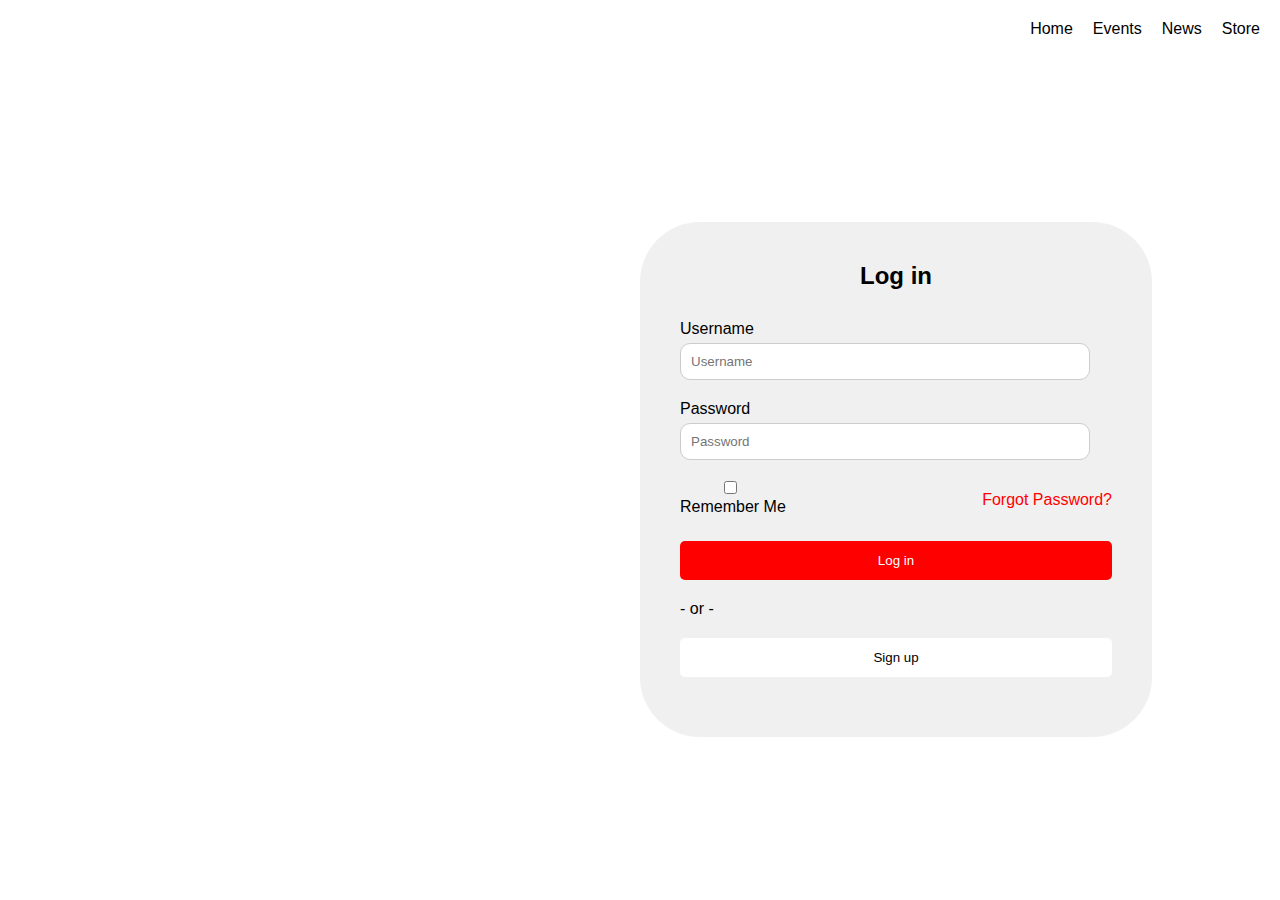
==== index.html @ 8e370ae1 "initial code" ====
<!DOCTYPE html>
<html lang="en">
<head>
    <meta charset="UTF-8">
    <meta name="viewport" content="width=device-width, initial-scale=1.0">
    <title>Pokemon Go</title>
    <link rel="stylesheet" href="./assets/style.css">
    
</head>
<body>
    <header>
        <nav class="navigation">
            <a href="./pages/Home/index.html" class="navigation-content">Home</a>
            <a href="./pages/Events/index.html" class="navigation-content">Events</a>
            <a href="./pages/News/index.html" class="navigation-content">News</a>
            <a href="./pages/Store/index.html" class="navigation-content">Store</a>

        </nav>
    </header>

    <body>

        <img src="./assets/img/Pokeball wallpaper.jpg" alt="BG" class="BG">
        <div class="container">
            <div class="left-section">
                Welcome Back!
            </div>
            <div class="right-section">
                <h2>Log in</h2>
                <form>
                    <div class="form-group">
                        <label for="username">Username</label>
                        <input type="text" id="username" name="username" placeholder="Username">
                    </div>
                    <div class="form-group">
                        <label for="password">Password</label>
                        <input type="password" id="password" name="password" placeholder="Password">
                    </div>
                    <div class="form-group remember-forgot">
                        <label><input type="checkbox" name="remember"> Remember Me</label>
                        <a href="#">Forgot Password?</a>
                    </div>
                    <div class="form-group">
                        <button type="submit">Log in</button>
                    </div>
                    <div class="form-group or">
                        - or -
                    </div>
                    <div class="form-group">
                        <button type="button" class="signup">Sign up</button>
                    </div>
                </form>
            </div>
        </div>
    </body>



    
</body>
</html>
---- assets/style.css ----
*, *::before, *::after{
    box-sizing: border-box;
    margin: 0;
    padding: 0;
}

body {
    font-family: sans-serif;
    margin: 0;
    display: flex;
    flex-direction: column;
    min-height: 100vh;
}

header {
    background-color: white;
    padding: 20px;
    text-align: left;
    width: 100%;
    box-sizing: border-box;
}

.BG{
        position: absolute;
        object-fit: cover;
        z-index: -1;
        width: 100%;
        height: 100%;
        overflow: hidden;
}

.navigation {
    list-style-type: none;
    margin: 0;
    padding: 0;
    display: flex;
    justify-content: flex-end;
}

.navigation-content {
    margin-left: 20px;
    text-decoration: none;
    color: black;
}

.container {
    display: flex;
    width: 80%;
    max-width: 1200px;
    border-radius: 10px;
    overflow: hidden;
    margin: auto;
    flex-grow: 1;
    align-items: center;
}

.left-section {
    color: white;
    padding: 40px;
    flex: 1;
    display: flex;
    justify-content: center;
    align-items: center;
    font-size: 2em;
}

.right-section {
    background-color: #f0f0f0;
    padding: 40px;
    flex: 1;
    display: flex;
    flex-direction: column;
    justify-content: center;
    border-radius: 60px;
}

.right-section h2 {
    text-align: center;
    margin-bottom: 30px;
}

.form-group {
    margin-bottom: 20px;
    border-radius: 60px;
}

.form-group label {
    display: block;
    margin-bottom: 5px;
    border-radius: 60px;
}

.form-group input {
    width: calc(100% - 22px);
    padding: 10px;
    border: 1px solid #ccc;
    border-radius: 10px;
    box-sizing: border-box;
}

.form-group button {
    background-color: red;
    color: white;
    padding: 12px 20px;
    border: none;
    border-radius: 5px;
    cursor: pointer;
    width: 100%;
    box-sizing: border-box;
}

.form-group button:hover {
    background-color: #333;
}

.form-group a {
    text-decoration: none;
    color: red;
}

.form-group .or {
    text-align: center;
    margin: 10px 0;
}

.form-group .signup {
    background-color: white;
    color: black;
}

.form-group .signup:hover {
    background-color: lightslategray;
}

.remember-forgot {
    display: flex;
    justify-content: space-between;
    align-items: center;
}
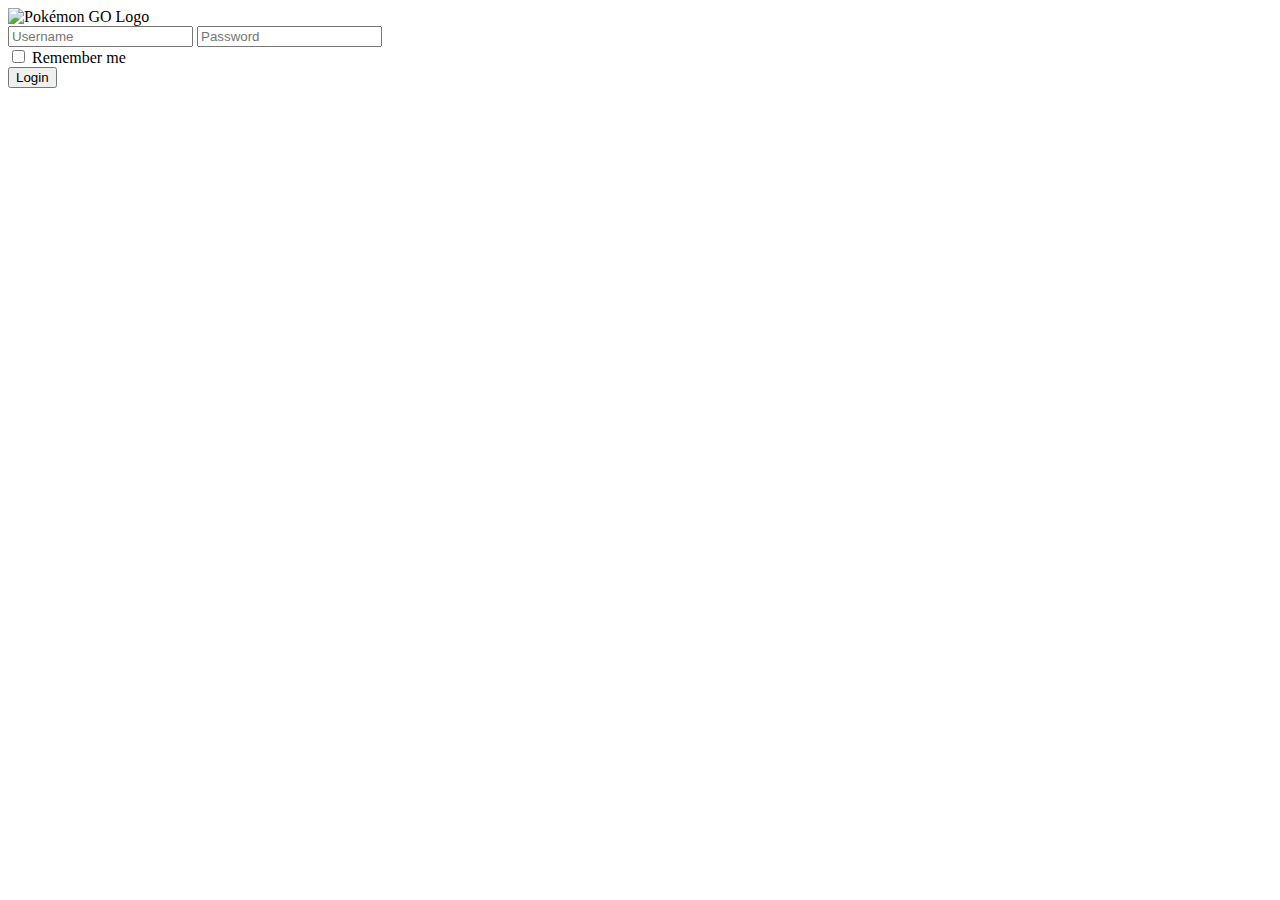
==== commit 650f1bc7: "edited events, home, news page" ====
--- a/index.html
+++ b/index.html
@@ -3,59 +3,25 @@
 <head>
     <meta charset="UTF-8">
     <meta name="viewport" content="width=device-width, initial-scale=1.0">
-    <title>Pokemon Go</title>
-    <link rel="stylesheet" href="./assets/style.css">
-    
+    <title>Pokémon GO Login</title>
+    <link rel="stylesheet" href="style.css">
 </head>
 <body>
-    <header>
-        <nav class="navigation">
-            <a href="./pages/Home/index.html" class="navigation-content">Home</a>
-            <a href="./pages/Events/index.html" class="navigation-content">Events</a>
-            <a href="./pages/News/index.html" class="navigation-content">News</a>
-            <a href="./pages/Store/index.html" class="navigation-content">Store</a>
-
-        </nav>
-    </header>
-
-    <body>
-
-        <img src="./assets/img/Pokeball wallpaper.jpg" alt="BG" class="BG">
-        <div class="container">
-            <div class="left-section">
-                Welcome Back!
+    <div class="container">
+        <div class="login-box">
+            <div class="logo">
+                <img src="pokemon-go-logo.png" alt="Pokémon GO Logo"> 
             </div>
-            <div class="right-section">
-                <h2>Log in</h2>
-                <form>
-                    <div class="form-group">
-                        <label for="username">Username</label>
-                        <input type="text" id="username" name="username" placeholder="Username">
-                    </div>
-                    <div class="form-group">
-                        <label for="password">Password</label>
-                        <input type="password" id="password" name="password" placeholder="Password">
-                    </div>
-                    <div class="form-group remember-forgot">
-                        <label><input type="checkbox" name="remember"> Remember Me</label>
-                        <a href="#">Forgot Password?</a>
-                    </div>
-                    <div class="form-group">
-                        <button type="submit">Log in</button>
-                    </div>
-                    <div class="form-group or">
-                        - or -
-                    </div>
-                    <div class="form-group">
-                        <button type="button" class="signup">Sign up</button>
-                    </div>
-                </form>
+            <div class="form">
+                <input type="text" placeholder="Username">
+                <input type="password" placeholder="Password">
+                <div class="remember-me">
+                    <input type="checkbox" id="remember">
+                    <label for="remember">Remember me</label>
+                </div>
+                <button>Login</button>
             </div>
         </div>
-    </body>
-
-
-
-    
+    </div>
 </body>
 </html>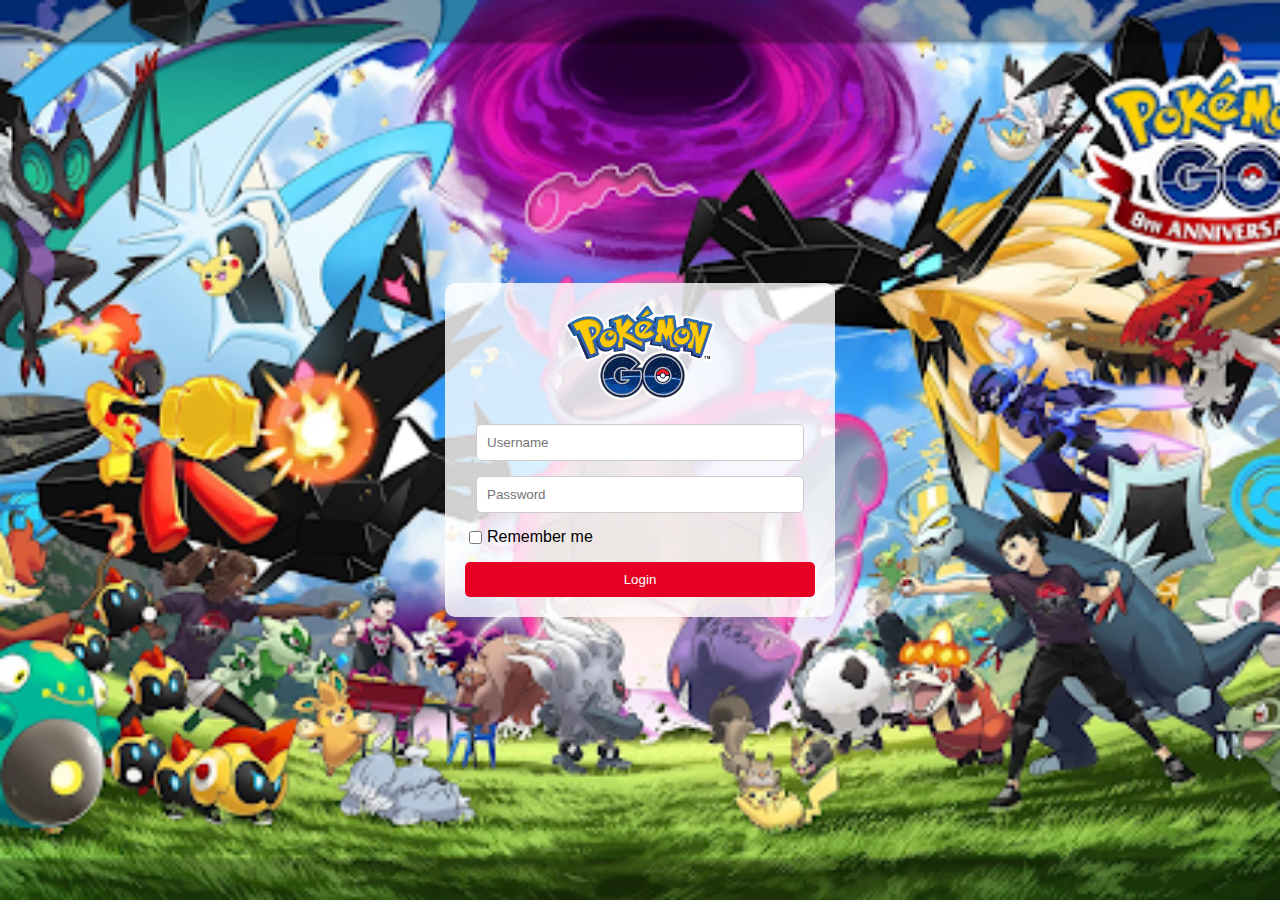
==== commit 267bd5eb: "final code" ====
--- a/index.html
+++ b/index.html
@@ -4,13 +4,13 @@
     <meta charset="UTF-8">
     <meta name="viewport" content="width=device-width, initial-scale=1.0">
     <title>Pokémon GO Login</title>
-    <link rel="stylesheet" href="style.css">
+    <link rel="stylesheet" href="./assets/style.css">
 </head>
 <body>
     <div class="container">
         <div class="login-box">
             <div class="logo">
-                <img src="pokemon-go-logo.png" alt="Pokémon GO Logo"> 
+                <img src="./assets/img/poke-go-logo.png" alt="Pokémon GO Logo">
             </div>
             <div class="form">
                 <input type="text" placeholder="Username">
@@ -19,7 +19,7 @@
                     <input type="checkbox" id="remember">
                     <label for="remember">Remember me</label>
                 </div>
-                <button>Login</button>
+                <a href="./pages/Home/index.html"><button>Login</button></a>
             </div>
         </div>
     </div>
--- a/assets/style.css
+++ b/assets/style.css
@@ -0,0 +1,64 @@
+
+body {
+    margin: 0;
+    padding: 0;
+    font-family: sans-serif;
+    background-image: url('./img/login-bg.png');
+    background-size: cover;
+    background-position: center;
+    display: flex;
+    justify-content: center;
+    align-items: center;
+    height: 100vh;
+}
+
+.container {
+    width: 350px;
+    background-color: rgba(255, 255, 255, 0.8);
+    border-radius: 10px;
+    padding: 20px;
+}
+
+.login-box {
+    text-align: center;
+}
+
+.logo img {
+    width: 150px;
+    margin-bottom: 20px;
+}
+
+.form input[type="text"],
+.form input[type="password"] {
+    width: calc(100% - 22px);
+    padding: 10px;
+    margin-bottom: 15px;
+    border: 1px solid #ccc;
+    border-radius: 5px;
+    box-sizing: border-box;
+}
+
+.form .remember-me {
+    display: flex;
+    align-items: center;
+    justify-content: flex-start;
+    margin-bottom: 15px;
+}
+
+.form .remember-me input[type="checkbox"] {
+    margin-right: 5px;
+}
+
+.form button {
+    background-color: #e60023;
+    color: white;
+    padding: 10px 20px;
+    border: none;
+    border-radius: 5px;
+    cursor: pointer;
+    width: 100%;
+}
+
+.form button:hover {
+    background-color: #cc001e;
+}